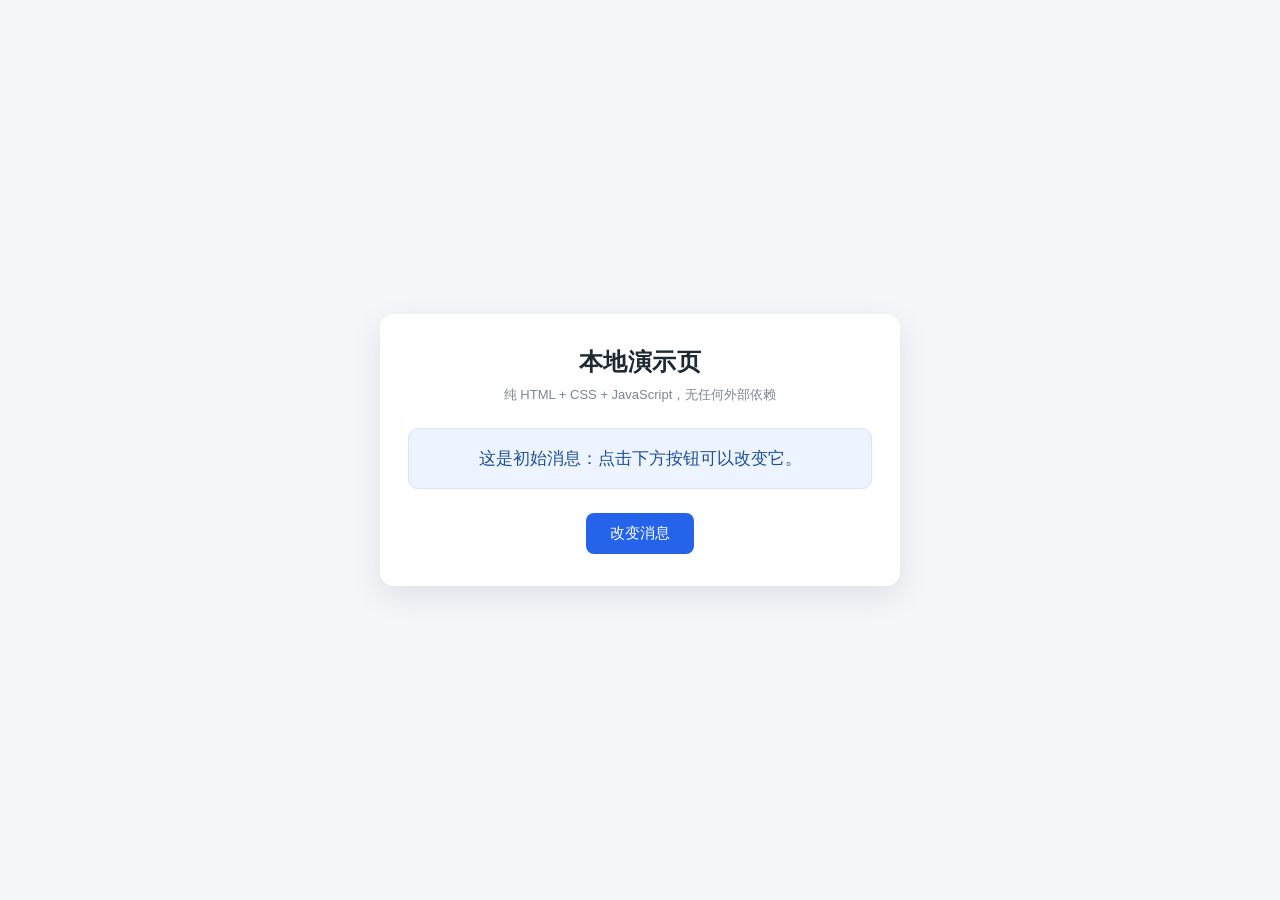
==== demo.html @ af037f97 "添加第一个网页" ====
<!DOCTYPE html>
<html lang="zh-CN">
<head>
<meta charset="utf-8">
<meta name="viewport" content="width=device-width, initial-scale=1">
<title>本地演示页</title>
<style>
  * { box-sizing: border-box; }
  body {
    margin: 0;
    min-height: 100vh;
    display: flex;
    align-items: center;
    justify-content: center;
    font-family: -apple-system, BlinkMacSystemFont, "Segoe UI", "PingFang SC",
                 "Hiragino Sans GB", "Microsoft YaHei", sans-serif;
    background: #f4f6fa;
    color: #1f2933;
  }
  .card {
    width: min(520px, calc(100% - 32px));
    padding: 32px 28px;
    background: #fff;
    border-radius: 14px;
    box-shadow: 0 10px 30px rgba(31, 41, 51, .10);
    text-align: center;
  }
  h1 {
    margin: 0 0 8px;
    font-size: 24px;
    letter-spacing: .5px;
  }
  .hint {
    margin: 0 0 24px;
    font-size: 13px;
    color: #7b8794;
  }
  #message {
    margin: 0 0 24px;
    padding: 16px;
    border-radius: 10px;
    background: #eef4ff;
    border: 1px solid #d6e4ff;
    font-size: 17px;
    line-height: 1.6;
    color: #1b4f9c;
    transition: background-color .2s ease, color .2s ease, border-color .2s ease;
  }
  #message.is-changed {
    background: #e9f9ef;
    border-color: #c7ecd6;
    color: #1a7a45;
  }
  button {
    padding: 11px 24px;
    font-size: 15px;
    font-family: inherit;
    color: #fff;
    background: #2563eb;
    border: 0;
    border-radius: 8px;
    cursor: pointer;
    transition: background-color .2s ease, transform .05s ease;
  }
  button:hover { background: #1d4ed8; }
  button:active { transform: translateY(1px); }
  button:focus-visible { outline: 3px solid #93c5fd; outline-offset: 2px; }
</style>
</head>
<body>
  <main class="card">
    <h1>本地演示页</h1>
    <p class="hint">纯 HTML + CSS + JavaScript，无任何外部依赖</p>
    <p id="message" role="status" aria-live="polite">这是初始消息：点击下方按钮可以改变它。</p>
    <button id="changeBtn" type="button">改变消息</button>
  </main>

<script>
  (function () {
    var messageEl = document.getElementById('message');
    var buttonEl = document.getElementById('changeBtn');
    var changed = false;

    buttonEl.addEventListener('click', function () {
      changed = !changed;
      if (changed) {
        messageEl.textContent = '消息已改变！再次点击按钮即可恢复。';
        messageEl.classList.add('is-changed');
        buttonEl.textContent = '恢复原消息';
      } else {
        messageEl.textContent = '这是初始消息：点击下方按钮可以改变它。';
        messageEl.classList.remove('is-changed');
        buttonEl.textContent = '改变消息';
      }
    });
  })();
</script>
</body>
</html>
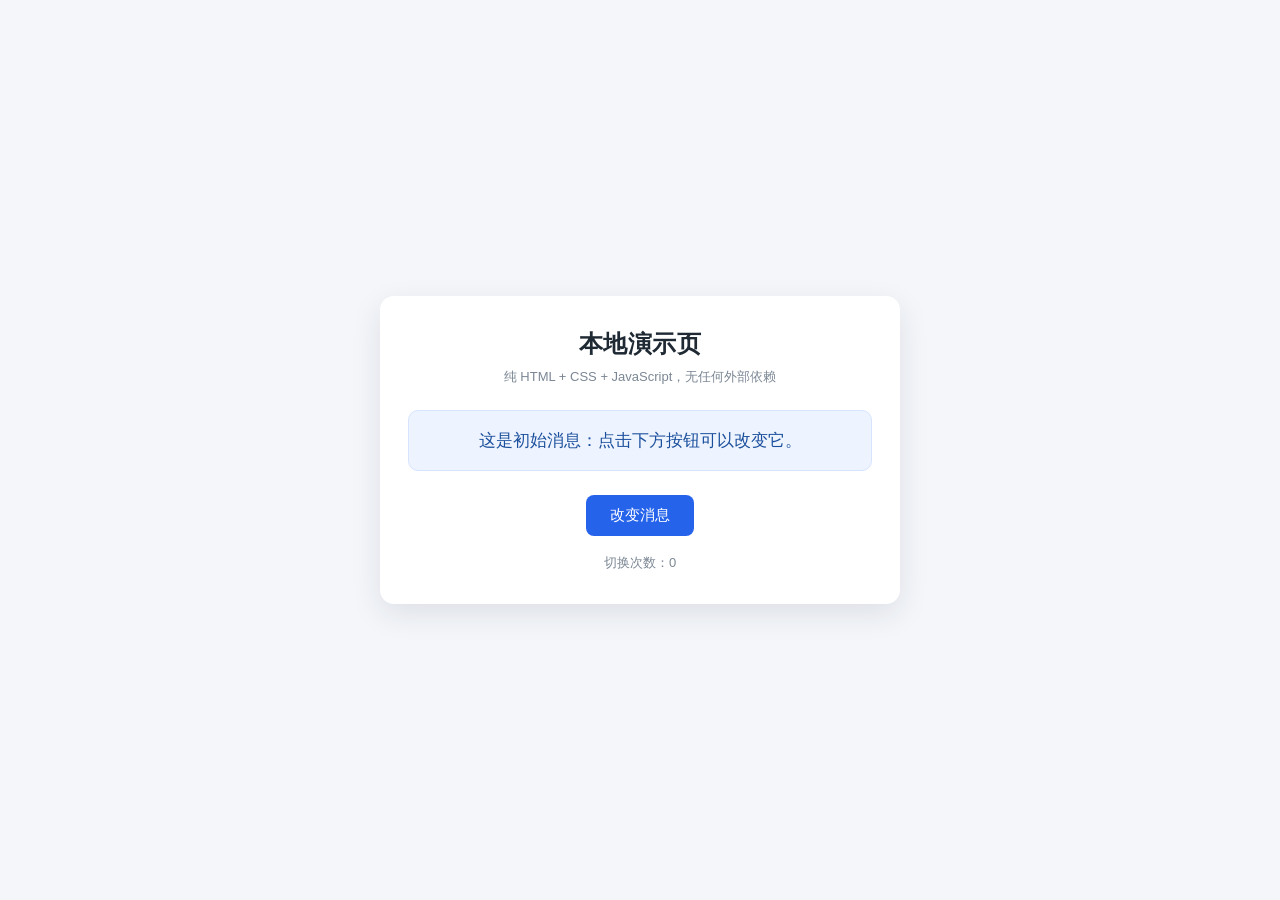
==== commit 42762eda: "feat: 显示切换次数" ====
--- a/demo.html
+++ b/demo.html
@@ -65,6 +65,11 @@
   button:hover { background: #1d4ed8; }
   button:active { transform: translateY(1px); }
   button:focus-visible { outline: 3px solid #93c5fd; outline-offset: 2px; }
+  .counter {
+    margin: 18px 0 0;
+    font-size: 13px;
+    color: #7b8794;
+  }
 </style>
 </head>
 <body>
@@ -73,16 +78,21 @@
     <p class="hint">纯 HTML + CSS + JavaScript，无任何外部依赖</p>
     <p id="message" role="status" aria-live="polite">这是初始消息：点击下方按钮可以改变它。</p>
     <button id="changeBtn" type="button">改变消息</button>
+    <p id="counter" class="counter">切换次数：0</p>
   </main>
 
 <script>
   (function () {
     var messageEl = document.getElementById('message');
     var buttonEl = document.getElementById('changeBtn');
+    var counterEl = document.getElementById('counter');
     var changed = false;
+    var count = 0;
 
     buttonEl.addEventListener('click', function () {
       changed = !changed;
+      count += 1;
+      counterEl.textContent = '切换次数：' + count;
       if (changed) {
         messageEl.textContent = '消息已改变！再次点击按钮即可恢复。';
         messageEl.classList.add('is-changed');
